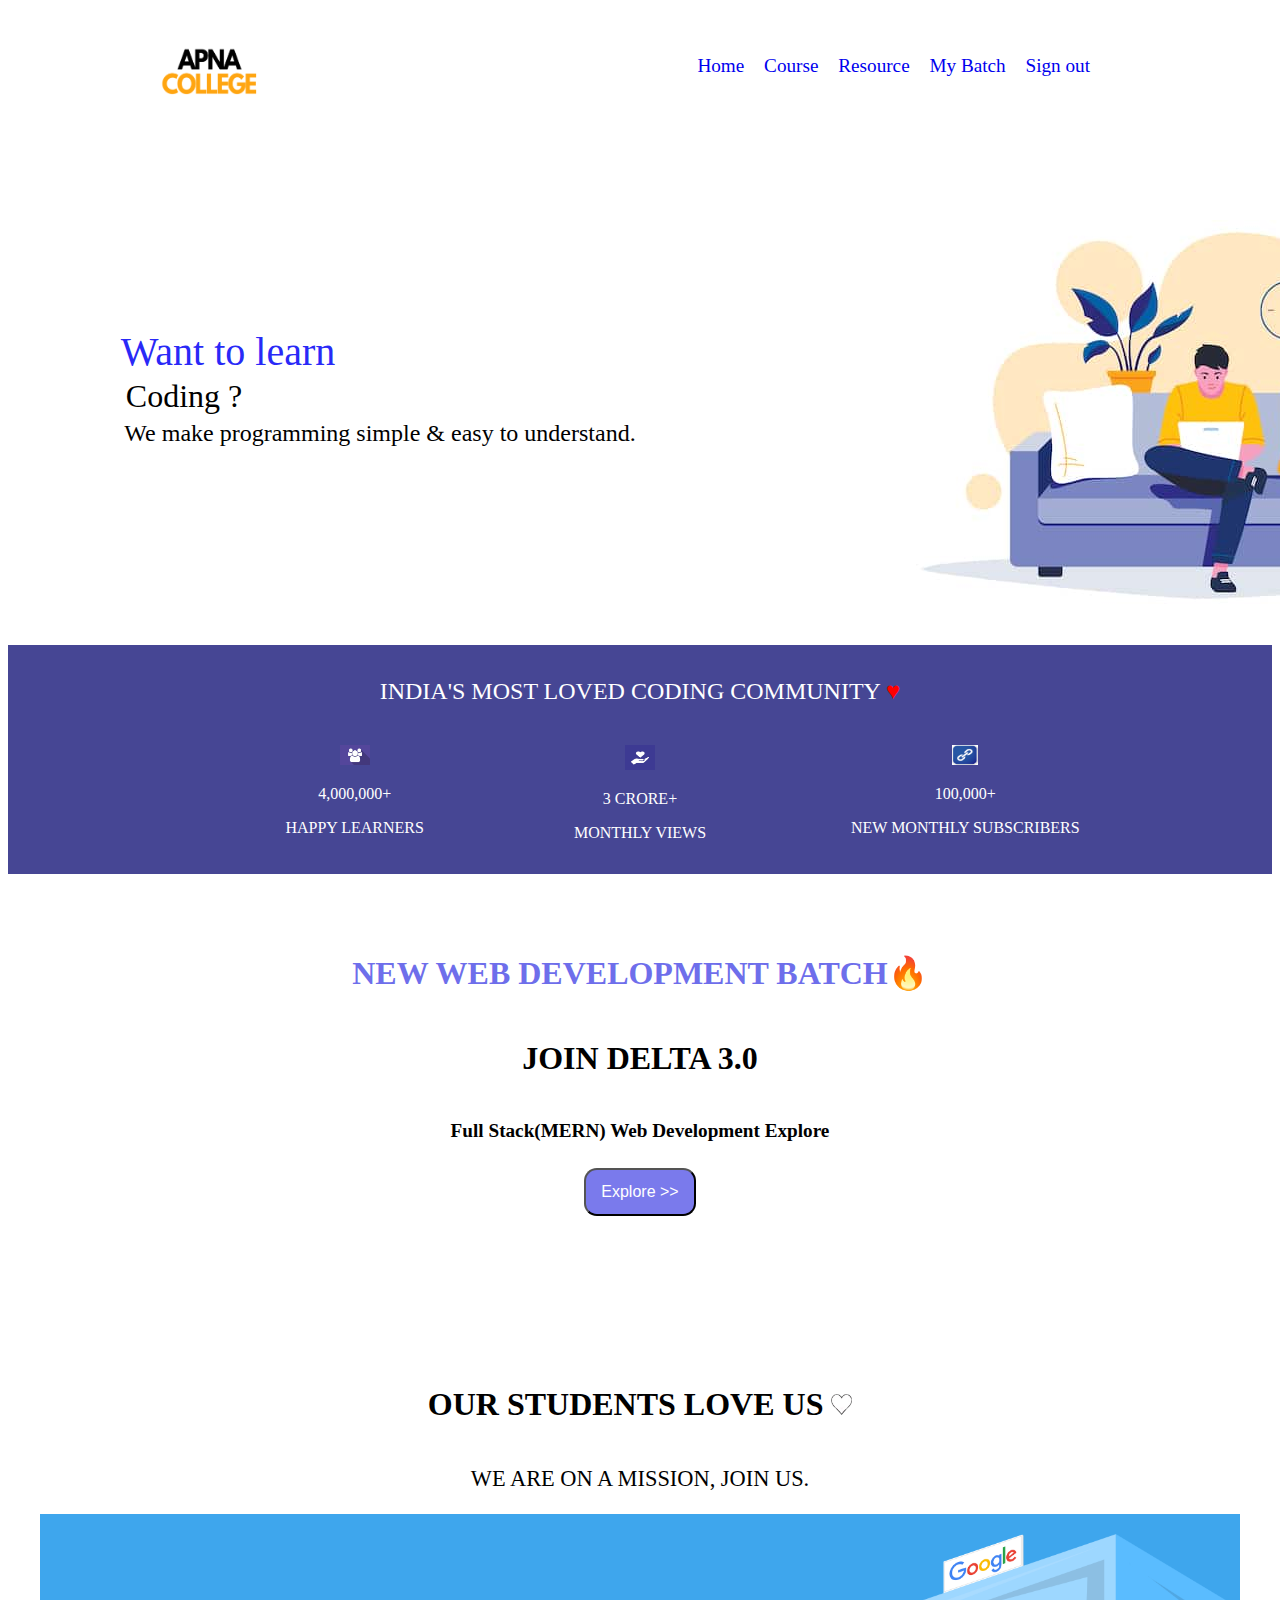
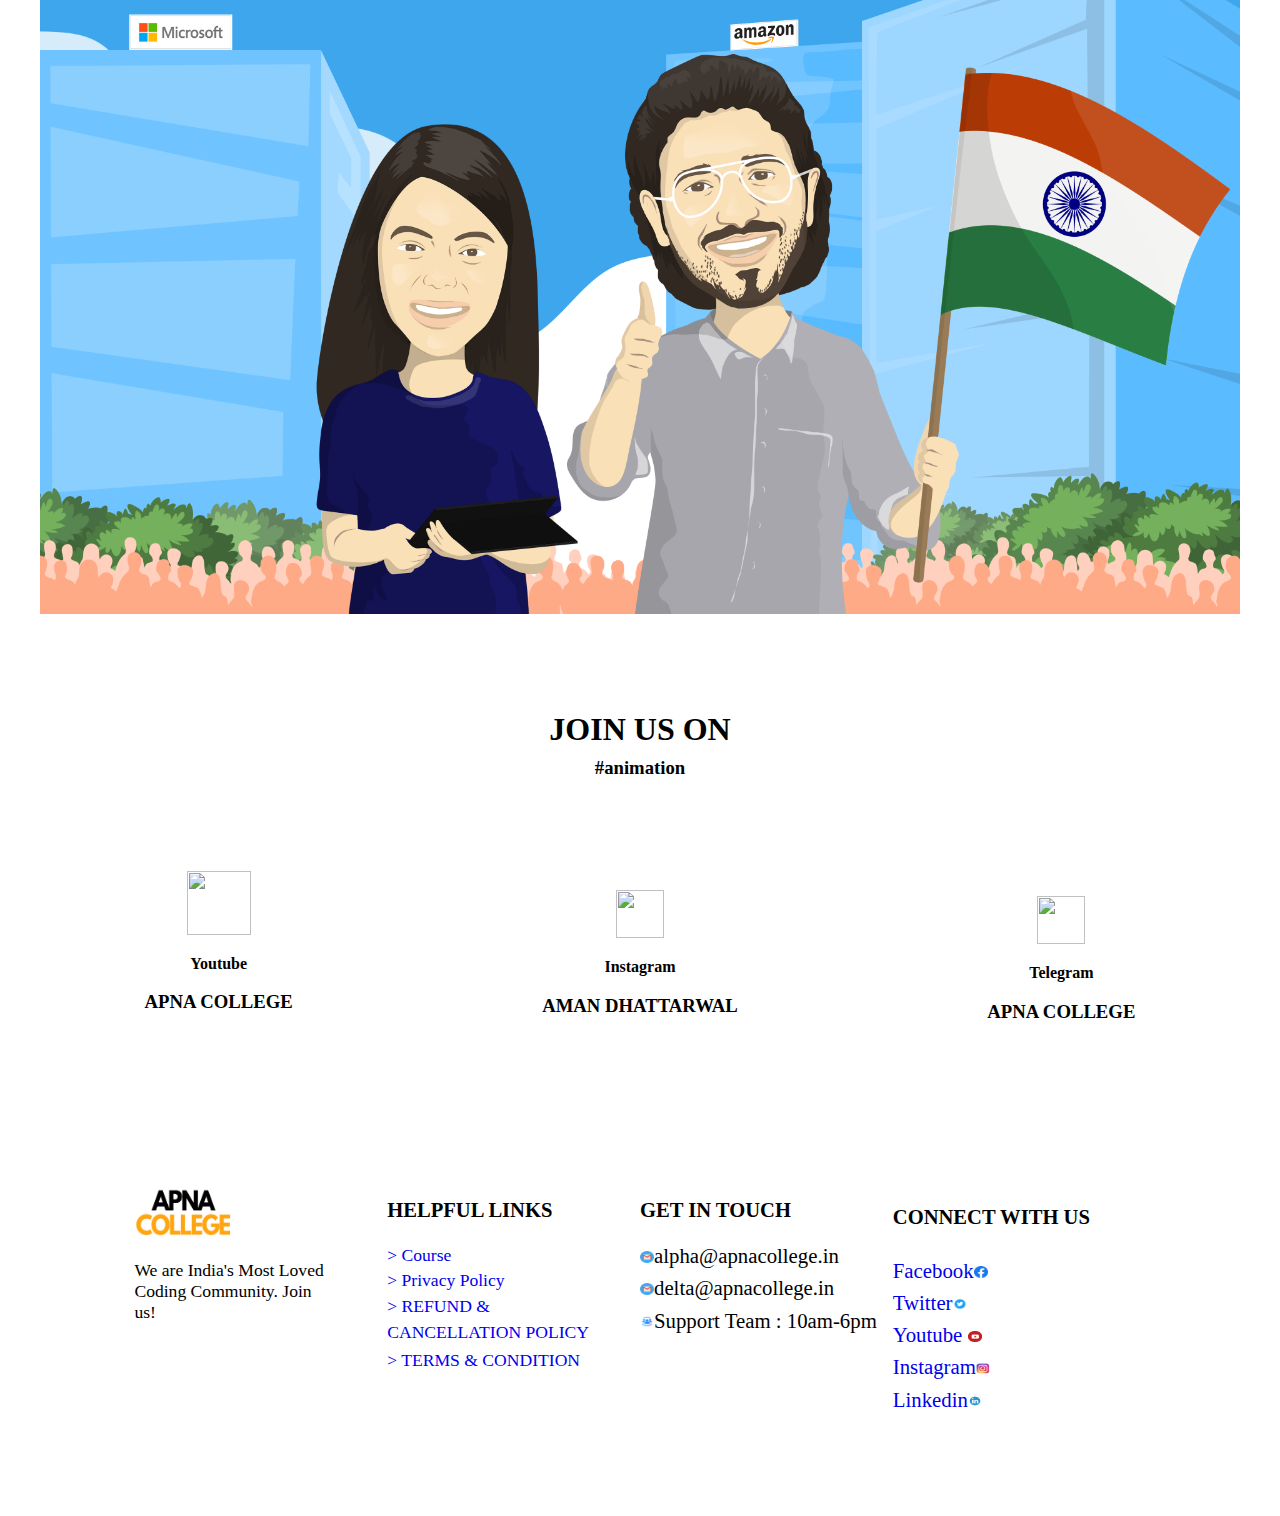
==== index.html @ 08d11de2 "apna college clone" ====
<!DOCTYPE html>
<html lang="en">
	<head>
		<title>Apna College</title>
		<link rel="stylesheet" href="style.css">
	</head>
	<body>
		<header id="header">
			<h1 id="apna_college_image"><img src="./image/apna_college_image.png" width="100px" height="50px"></h1>
			<nav id="navigation">
				<span class="home"><a href="./home.html">Home</a></span>
				<span class="course"><a href="#">Course</a></span>
				<span class="resource"><a href="#">Resource</a></span>
				<span class="my_batch"><a href="#">My Batch</a></span>
				<span class="sign_out"><a href="#">Sign out</a></span>
			</nav>
		</header>
		<section class="want_to">
			<div id="want_to_learn">
				<p class="want-to-learn-line-1">Want to learn</p>
				<p class="want-to-learn-line-2">Coding ?</p>
				<p class="want-to-learn-line-3">We make programming simple & easy to understand.</p>
			</div>
			<div class="image_web">
				<img src="./image/image_web.jpg" >
			</div>
		</section>
		<section class="section-2">
			<div class="section-2-heading">
				<P>INDIA'S MOST LOVED CODING COMMUNITY <span style="color:red;font-size:100%">&hearts;</span> </P>
			</div>
			<div class="content">
				<span class="section-2-content content-1">
					<img src="./image/web.png" width="30px" height="20px">
					<p>4,000,000+</p>
					<p>HAPPY LEARNERS</P>
				</span>
				<span class="section-2-content content-2">
					<img src="./image/hand_heart.png" width="30px" height="25px">
					<P>3 CRORE+</P>
					<P>MONTHLY VIEWS</P>
				</span>
				<span class="section-2-content content-3">
					<img src="./image/hyper.ico" width="26px" height="20px">
					<P>100,000+</P>
					<P>NEW MONTHLY SUBSCRIBERS</P>
				</span>
			</div>
		</section>
		<div>
			<div class="explore">
				<h3>NEW WEB DEVELOPMENT BATCH🔥</h3>
				<h2>JOIN DELTA 3.0</h2>
				<h4>Full Stack(MERN) Web Development Explore</h4>
				<button>Explore >></button>
			</div>

			<div class="affection">
				<div class="affection-1">
					<h4>OUR STUDENTS LOVE US <img src="./image/heart.png"></h4>
					
				</div>
				<div class="affection-2">
					<h3>WE ARE ON A MISSION, JOIN US.</h3>
					<img src="./image/aman_shradha_di.png" alt="" width="1200px" height="700px">
				</div>
			</div>

			<div class="social-media">
				<div class="social-media-title">
					<h2>JOIN US ON</h2>
					<h3>#animation</h3>
				</div>
				<div class="social-media-handle">
					<div class="social-media-handle-1">
						<a href="https://www.youtube.com/c/ApnaCollegeOfficial"><img src="https://cdn.discordapp.com/attachments/781584069238456345/1167791260061401098/ytvector.avif?ex=654f695c&is=653cf45c&hm=e0c5487c788204d4c93c6433302b61b656e870d3dd142235b2b60883f1869d3f&" alt=""></a>
						<p>Youtube</p>
						<h3>APNA COLLEGE</h3>
					</div>
					<div class="social-media-handle-2">
						<a href="https://www.instagram.com/dhattarwalaman/"><img src="https://cdn.discordapp.com/attachments/781584069238456345/1167792178261667861/instavector.avif?ex=654f6a37&is=653cf537&hm=9298dc0f67e4e8979607e142011eac92c65b86916f22cd0700552778b2d881df&"></a>
						<p>Instagram</p>
						<h3>AMAN DHATTARWAL</h3>
					</div>
					<div class="social-media-handle-3">
						<a href="https://t.me/+k4rdgTPwmm5kMGVl"><img src="https://cdn.discordapp.com/attachments/781584069238456345/1167873538393374740/vec-removebg-preview.png?ex=654fb5fd&is=653d40fd&hm=a47787574a6763b3d9604ff2385870e16dd7af7d8efb66503fb7f40ba416ea03&"  width="130px" height="100px" ></a>
						<p>Telegram</p>
						<h3>APNA COLLEGE</h3>
					</div>
				</div>
			</div>
		<div>
			
		<footer class="footer">
			<div class="footer-1">
				<br>
			</div>
			<div class="footer-2">
				<img src="./image/apna_college_image.png" alt="" width="100px" height="50px">
				<p>We are India's Most Loved</p>
				<p>Coding Community. Join</p>
				<p> us! </p>
			</div>
			<div class="footer-3">
				<h3>HELPFUL LINKS</h3>
				<p>
					<a href="#"> > Course </a>
				</p>
				<p>
					<a href="#"> > Privacy Policy </a>
				</p>
				<p class="footer-3-para-3">
					<p class="footer-3-para-3-1"><a href="#"> > REFUND & </a></p>
					<p class="footer-3-para-3-2"><a href="#">CANCELLATION POLICY </a></p>
				</p>
				<p class="footer-3-para-4">
					<a href="#"> > TERMS & CONDITION </a>
				</p>
			</div>
			<div class="footer-4">
				<h3>GET IN TOUCH</h3>
				<p>
					<img src="./image/Gmail.png" alt="" width="14px" height="11.5px">alpha@apnacollege.in
				</p>
				<p>
					<img src="./image/Gmail.png" alt="" width="14px" height="11.5px">delta@apnacollege.in
				</p>
				<p>
					<img src="./image/support.png" alt="" width="14px" height="11.5px">Support Team : 10am-6pm
				</p>
			</div>
			<div class="footer-5">
				<h3>CONNECT WITH US</h3>
				<p>
					<a href="https://www.facebook.com/dhattarwalaman">Facebook<img src="./image/facebook.png" alt="" width="14px" height="11.5px"></a>
				</p>
				<p>
					<a href="https://twitter.com/AmanDhattarwal?ref_src=twsrc%5Egoogle%7Ctwcamp%5Eserp%7Ctwgr%5Eauthor">Twitter<img src="./image/twitter.png" alt="" width="14px" height="11.5px"></a>
				</p>
				<p>
					<a href="https://www.youtube.com/c/ApnaCollegeOfficial">Youtube <img src="./image/youtube.png" alt="" width="14px" height="11.5px"></a>
				</p>
				<p>
					<a href="https://www.instagram.com/dhattarwalaman/">Instagram<img src="./image/instagram.png" alt="" width="14px" height="11.5px"></a>
				</p>
				<p>
					<a href="https://www.linkedin.com/in/dhattarwalaman/?original_referer=https%3A%2F%2Fwww%2Eapnacollege%2Ein%2F&originalSubdomain=in">Linkedin<img src="./image/linkedin.png" alt="" width="14px" height="11.5px"></a>
				</p>
			</div>
			<div class="footer-6">
				<br>
			</div>
		</footer>
	</body>
</html>
---- style.css ----
a{
    text-decoration: none;
}
#header{
    background-color:white;
    padding: 1rem 2rem 2rem 2rem;
    position: sticky;
    top: 0;
}
#apna_college_image{
    padding-left: 120px;
}
#navigation{
    font-size: larger;
    text-align: right;
    margin-top: -70px;
    padding-right: 150px;
}
.image_web{
    margin-left: 900px;
    text-align: right;
}
.home{
    padding-right: 15px;
}
.sign_out{
    padding-left: 15px;
}
.my_batch{
    padding-left: 15px;
}
.course{
    padding-right: 15px;
}
.want_to{
    padding-bottom: 2rem;    
}
#want_to_learn{
    text-align: center;
    margin: 15rem 0 0 0 ;
    width: 50%;
    line-height: 5px;
}
.want-to-learn-line-1{
    color: rgb(41, 41, 247);
    margin-right: 12rem;
    font-size: 2.5rem;
}
.want-to-learn-line-2{
    
    margin-right: 17.5rem;
    font-size: 2rem;
}
.want-to-learn-line-3{
    margin-left: 7rem;
    font-size: 1.5rem;
}
.image_web{
    margin-top: -15rem;
    width: 40%;
}
.footer{
    display:grid;
    grid-template-columns: repeat(4, 1fr);
    flex-direction: column;
}
.span_{
    display: flex;
    flex-direction: column;
    
}
.section-2{
    width: 100%;
    background-color: rgb(70, 70, 148);
    color: white;
    text-align: center;
}
.section-2-heading{
    text-align: center;
    padding-top: 0.6rem;
    padding-bottom: 1rem;
    font-size: x-large;
}
.section-2-content{
    display: inline-block;
}
.content{
    padding-bottom: 1rem;
    display: grid;
    grid-template-columns: repeat(3,1fr);
    
}
.content-1{
    margin-left: 17rem;
}
.content-2{
    text-align: center;
}
.content-3{
    margin-right: 12rem;
}
.explore{
    text-align: center;
    padding-top: 3rem;
}
.explore>h3{
    font-size: 2rem;
    color: rgb(110, 110, 235);
}
.explore>h2{
    padding-top: 1rem;
    font-size: xx-large;
}
.explore>h4{
    padding-top: 1rem;
    font-size: larger;
}
.explore>button{
    background-color: rgb(122, 122, 236);
    color: white;
    width: 7rem;
    height: 3rem;
    border-radius: 0.8rem;
    font-size: 1rem;
}
.explore>button>img{
    width: 10px;
}
.affection{
    padding-top: 8rem;
    text-align: center;
}
.affection>.affection-1>h4{
    font-size: 2rem;
}
.affection>.affection-1>h4>img{
    width: 1.3rem;
    height: 1.3rem;
}
.affection>.affection-2>h3{
    font-size: 1.4rem;
    font-weight: 500;
}
.social-media{
    font-weight: 550;
    padding-top: 5rem;
    padding-bottom: 4rem;
}
.social-media-title{
    line-height: 0.5rem;
    text-align: center;
}
.social-media-title>h2{
    font-size: 2rem;
    padding-bottom: 0.3rem;
}
.social-media-handle{
    padding-top: 5rem;
    padding-bottom: 5rem;
    display: grid;
    grid-template-columns: repeat(3,1fr); 
    
}
.social-media-handle-1{
    text-align: center;
}
.social-media-handle-2{
    padding-top: 0.2rem;
    text-align: center;
}
.social-media-handle-3{
    padding-top: 0.6rem;
    text-align: center;
}
.social-media-handle-1>a>img{
    width: 4rem;
    height: 4rem;
}
.social-media-handle-2>a>img{
    padding-top: 1rem;
     width: 3rem;
     height: 3rem;
}
.social-media-handle-3>a>img{
    padding-top: 1rem;
    width: 3rem;
    height: 3rem;
}
.footer{
    font-size: 1.1rem;
    padding-bottom: 5rem;
    display: grid;
    grid-template-columns: repeat(6 , 10% 20% 20% 20% 20% 10%);
}
.footer-2>img{
    padding-bottom: 1rem;
}
.footer-2{
    line-height: 0.2rem;
    text-align: left;
}
.footer-3{
    text-align: left;
    line-height: 0.5rem;
}
.footer-3>h3{
    padding-bottom: 1rem;
}
/* .footer-3>a{
    display: inline-block;
} */
.footer-3-para-3-2{
    margin-right: 15px;
    padding-bottom: 0.2rem;
}
.footer-4{
    line-height: 0.5rem;
    text-align: left;
    display: block;
}
.footer-4>h3{
    padding-bottom: 1rem;
}
.footer-4>p{
    font-size: 1.3rem;
}
.footer-5>p{
    line-height: 1px;
    font-size: 1.3rem;
}
.footer-5>h3{
    padding-bottom: 1rem;
    padding-top: -1rem;
}
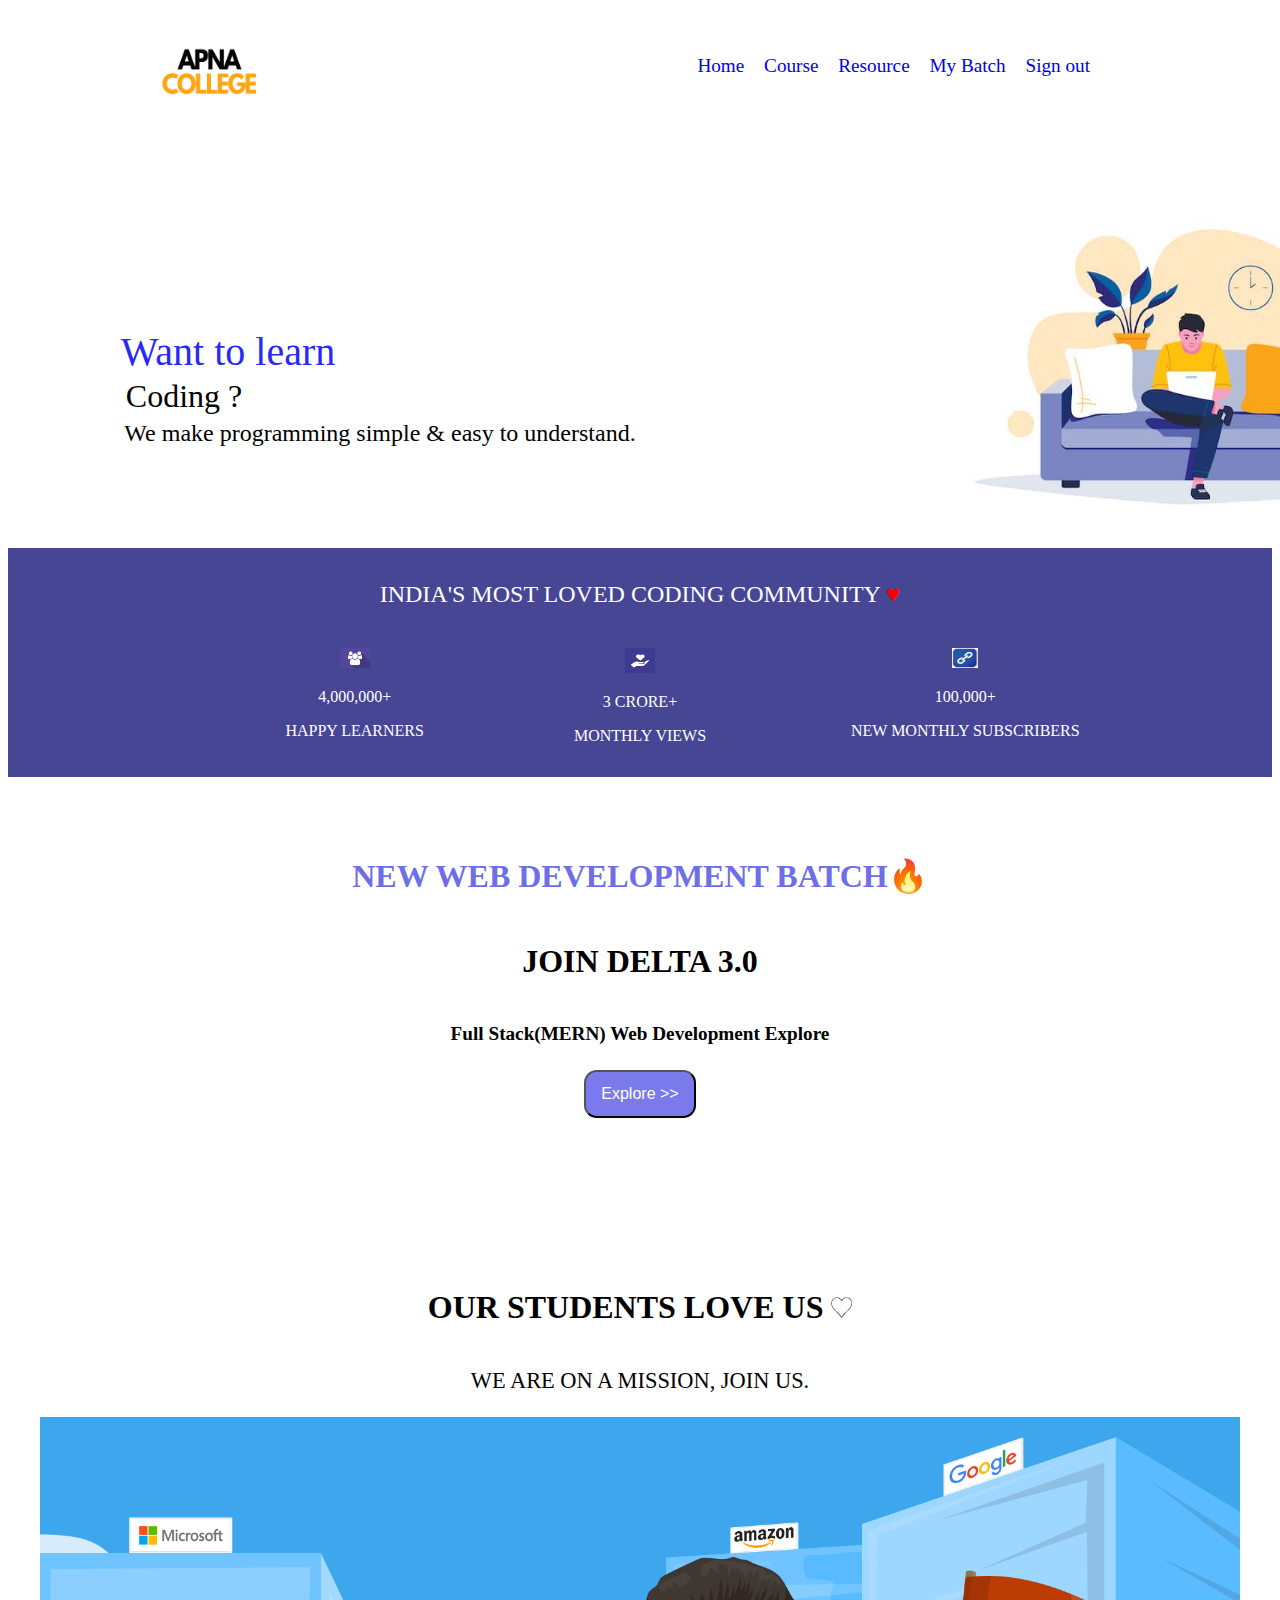
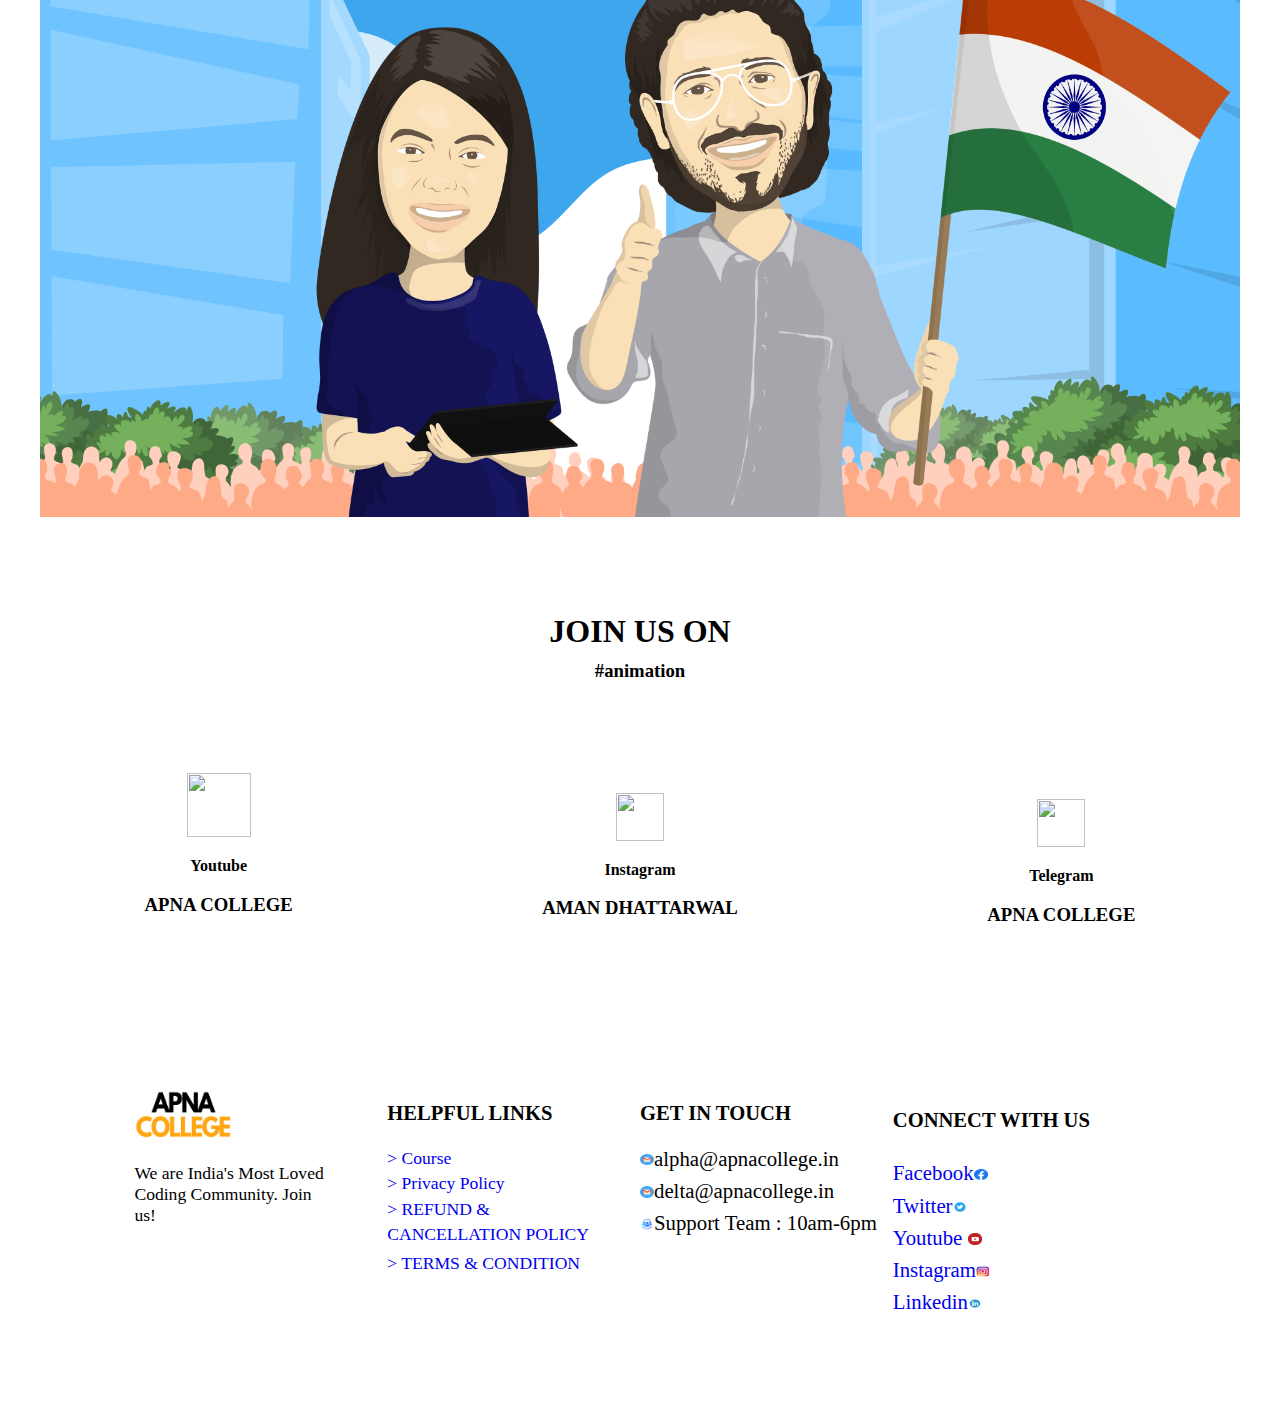
==== commit 803c367f: "Update index.html added width of image_web" ====
--- a/index.html
+++ b/index.html
@@ -22,7 +22,7 @@
 				<p class="want-to-learn-line-3">We make programming simple & easy to understand.</p>
 			</div>
 			<div class="image_web">
-				<img src="./image/image_web.jpg" >
+				<img src="./image/image_web.jpg" width="450">
 			</div>
 		</section>
 		<section class="section-2">
@@ -152,4 +152,4 @@
 			</div>
 		</footer>
 	</body>
-</html>+</html>
